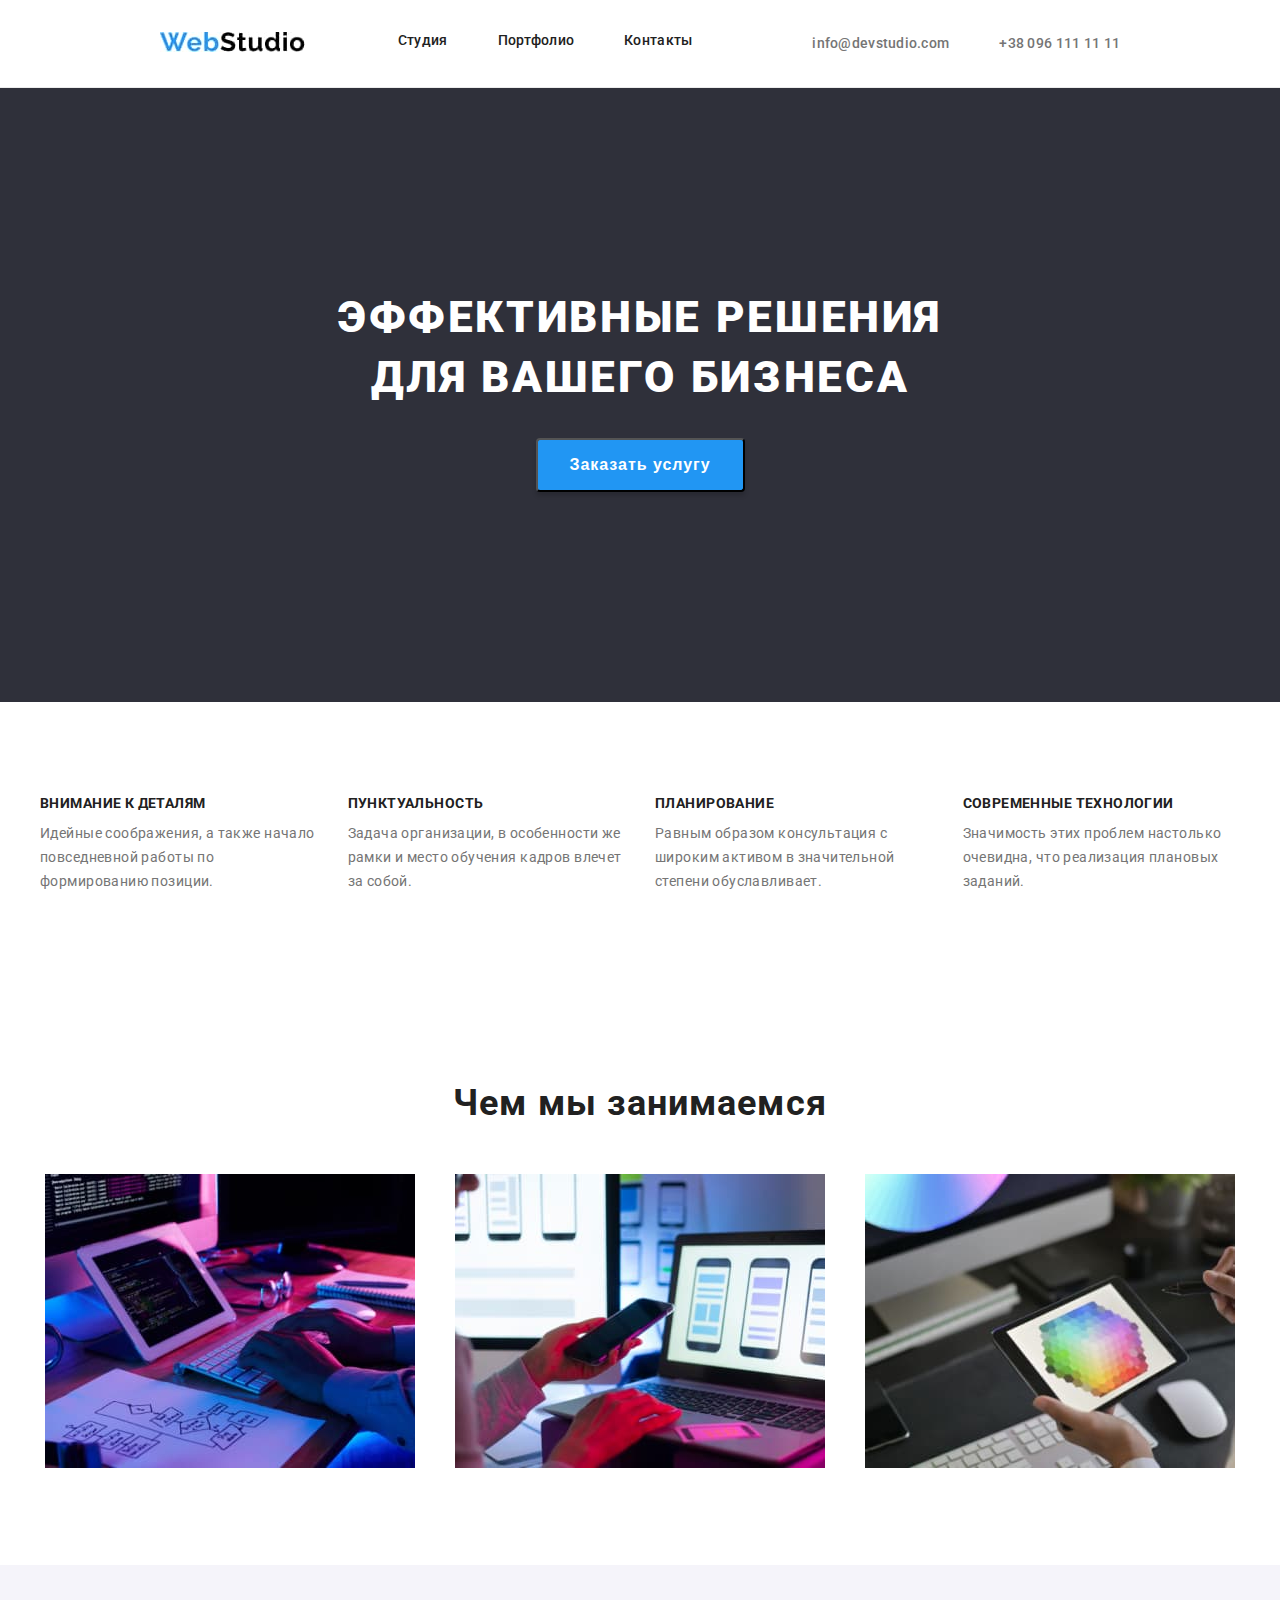
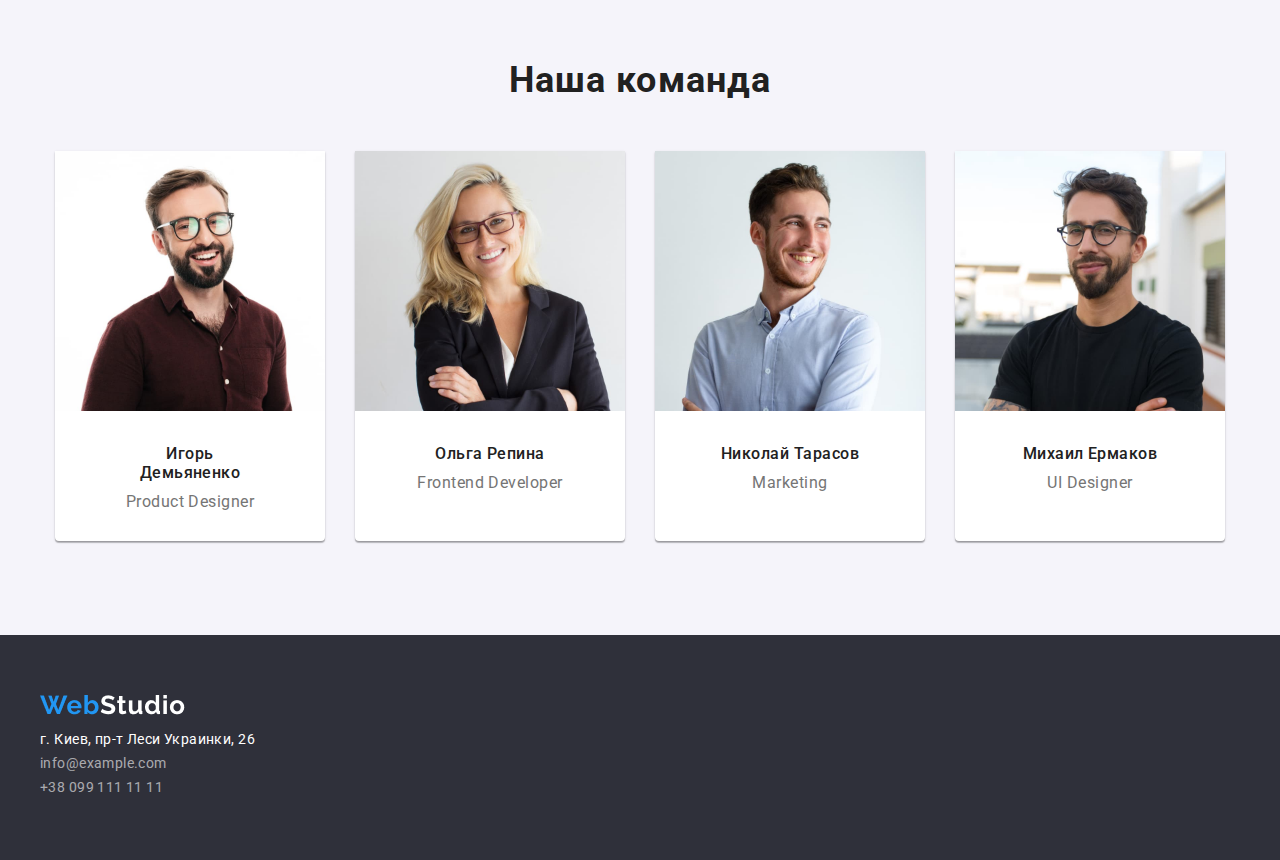
==== index.html @ a9471141 "added hw3" ====
<!DOCTYPE html>
<html lang="ru">
  <head>
    <meta charset="UTF-8" />
    <meta http-equiv="X-UA-Compatible" content="IE=edge" />
    <meta name="viewport" content="width=, initial-scale=1.0" />
    <link rel="preconnect" href="https://fonts.googleapis.com" />
    <link rel="preconnect" href="https://fonts.gstatic.com" crossorigin />
    <link
      href="https://fonts.googleapis.com/css2?family=Raleway:wght@700&family=Roboto:wght@400;500;700;900&display=swap"
      rel="stylesheet"
    />
    <title>hw3</title>
    <link
      rel="stylesheet"
      href="https://cdnjs.cloudflare.com/ajax/libs/modern-normalize/1.1.0/modern-normalize.min.css"
      integrity="sha512-wpPYUAdjBVSE4KJnH1VR1HeZfpl1ub8YT/NKx4PuQ5NmX2tKuGu6U/JRp5y+Y8XG2tV+wKQpNHVUX03MfMFn9Q=="
      crossorigin="anonymous"
      referrerpolicy="no-referrer"
    />
    <link rel="stylesheet" href="./css/reset.css" />
    <link rel="stylesheet" href="./css/styles.css" />
  </head>
  <body>
    <!-- header -->
    <header class="header">
      <div class="container">
        <nav class="header-nav">
          <div class="header-nav-items">
            <a class="header-logo" href="#">
              <img src="./images/WebStudio.jpg" alt="logo" />
            </a>
            <ul class="header-list list">
              <li class="header-item">
                <a href="#" class="header-link link">Студия</a>
              </li>
              <li class="header-item">
                <a href="./index1.html" class="header-link link">Портфолио</a>
              </li>
              <li class="header-item">
                <a href="" class="header-link link">Контакты</a>
              </li>
            </ul>
          </div>
          <div class="header-contacts">
            <a class="header-mail" href="mailto:info@example.com"
              >info@devstudio.com</a
            >
            <a class="header-tel" href="tel:+380961111111">+38 096 111 11 11</a>
          </div>
        </nav>
      </div>
    </header>

    <main>
      <section class="hero">
        <div class="hero-container">
          <h1 class="hero-text">Эффективные решения для вашего бизнеса</h1>
          <button type="button" class="hero-btn">Заказать услугу</button>
        </div>
      </section>

      <section class="about section">
        <div class="container">
          <ul class="about-list list">
            <li class="about-item">
              <h3 class="about-title">Внимание к деталям</h3>
              <p class="about-after-title">
                Идейные соображения, а также начало повседневной работы по
                формированию позиции.
              </p>
            </li>
            <li class="about-item">
              <h3 class="about-title">Пунктуальность</h3>
              <p class="about-after-title">
                Задача организации, в особенности же рамки и место обучения
                кадров влечет за собой.
              </p>
            </li>
            <li class="about-item">
              <h3 class="about-title">Планирование</h3>
              <p class="about-after-title">
                Равным образом консультация с широким активом в значительной
                степени обуславливает.
              </p>
            </li>
            <li class="about-item">
              <h3 class="about-title">Современные технологии</h3>
              <p class="about-after-title">
                Значимость этих проблем настолько очевидна, что реализация
                плановых заданий.
              </p>
            </li>
          </ul>
        </div>
      </section>
      <section class="our-work section">
        <div class="container">
          <h2 class="our-work-title">Чем мы занимаемся</h2>
          <ul class="our-work-list list">
            <li class="work-list-item">
              <img
                src="./images/img1.jpg"
                alt="рабочее место"
                width="370"
                height="294"
              />
            </li>
            <li class="work-list-item">
              <img
                src="./images/img2.jpg"
                alt="ноутбук"
                width="370"
                height="294"
              />
            </li>
            <li class="work-list-item">
              <img
                src="./images/img3.jpg"
                alt="планшет"
                width="370"
                height="294"
              />
            </li>
          </ul>
        </div>
      </section>

      <section class="team section">
        <div class="container">
          <h2 class="team-title">Наша команда</h2>
          <ul class="team-list list">
            <li class="team-list-item">
              <img
                src="./images/img4.jpg"
                alt="Игорь Демьяненко"
                width="270"
                height="260"
              />
              <div class="team-description">
                <h3 class="team-name">Игорь Демьяненко</h3>
                <p class="team-role">Product Designer</p>
              </div>
            </li>
            <li class="team-list-item">
              <img
                src="./images/img5.jpg"
                alt="Ольга Репина"
                width="270"
                height="260"
              />
              <div class="team-description">
                <h3 class="team-name">Ольга Репина</h3>
                <p class="team-role">Frontend Developer</p>
              </div>
            </li>
            <li class="team-list-item">
              <img
                src="./images/img6.jpg"
                alt="Николай Тарасов"
                width="270"
                height="260"
              />
              <div class="team-description">
                <h3 class="team-name">Николай Тарасов</h3>
                <p class="team-role">Marketing</p>
              </div>
            </li>
            <li class="team-list-item">
              <img
                src="./images/img7.jpg"
                alt="Михаил Ермаков"
                width="270"
                height="260"
              />
              <div class="team-description">
                <h3 class="team-name">Михаил Ермаков</h3>
                <p class="team-role">UI Designer</p>
              </div>
            </li>
          </ul>
        </div>
      </section>
    </main>

    <footer class="footer">
      <div class="container">
        <a href="#"
          ><img src="./images/WebStudioTransparent.png" alt="logo"
        /></a>
        <address>
          <ul class="contact-list list">
            <li class="contact-list-item">г. Киев, пр-т Леси Украинки, 26</li>
            <li class="contact-list-item">
              <a href="mailto:info@example.com">info@example.com</a>
            </li>
            <li class="contact-list-item">
              <a href="tel:+380991111111">+38 099 111 11 11</a>
            </li>
          </ul>
        </address>
      </div>
    </footer>
  </body>
</html>
---- css/styles.css ----
:root {
  --header-color: #ffffff;
  --first-btn-color: #ffffff;
  --second-btn-color: #212121;
  --accent-color: #2196f3;
}

body {
  font-family: "Roboto", sans-serif;
}

p {
  color: teal;
}

a {
  text-decoration: none;
}

.container {
  width: 1200px;
  margin: 0 auto;
}

.section {
  padding: 94px 0;
}

.list {
  list-style: none;
}

.link {
  text-decoration: none;
}

/*---------------HEADER--------------------------------*/

.header {
  background-color: white;
  padding: 32px 0;
  border-bottom: 1px solid #ececec;
}

.header-link:hover,
.header-link:focus,
.header-contacts a:hover {
  color: var(--accent-color);
}

.header-nav {
  display: flex;
  justify-content: space-evenly;
  align-items: center;
}

.header-nav-items {
  display: flex;
  justify-content: space-between;
  gap: 93px;
}

.header-list {
  display: flex;
  gap: 50px;
}

.header-contacts {
  display: flex;
  gap: 50px;
}

.header-contacts a {
  transition: 0.5s;
}

.header-link {
  font-weight: 500;
  font-size: 14px;
  line-height: 1.14;
  letter-spacing: 0.02em;
  color: #212121;
  transition: 0.5s;
}

.header-mail {
  font-family: "Roboto";
  font-style: normal;
  font-weight: 500;
  font-size: 14px;
  line-height: 1.14;
  letter-spacing: 0.02em;
  color: #757575;
}

.header-tel {
  font-family: "Roboto";
  font-style: normal;
  font-weight: 500;
  font-size: 14px;
  line-height: 1.14;
  letter-spacing: 0.02em;
  color: #757575;
}

.header-btn {
  font-family: inherit;
  font-weight: 700;
  font-size: 16px;
  line-height: 1.88;
  /* identical to box height, or 188% */
  display: flex;
  align-items: center;
  text-align: center;
  letter-spacing: 0.06em;
  color: var(--first-btn-color);
}

/*-------------HERO---------------------------*/

.hero {
  background-color: #2f303a;
  padding-top: 200px;
  padding-bottom: 210px;
  text-align: center;
}

.hero-container {
  width: 696px;
  margin: 0 auto;
}

.hero-text {
  font-style: normal;
  font-weight: 900;
  font-size: 44px;
  line-height: 1.36;
  letter-spacing: 0.06em;
  text-transform: uppercase;
  color: #ffffff;
  margin-bottom: 30px;
}

.hero-btn {
  padding: 10px 32px;
  font-style: normal;
  font-weight: 700;
  font-size: 16px;
  line-height: 1.88;
  /* identical to box height, or 188% */
  text-align: center;
  letter-spacing: 0.06em;
  color: #ffffff;
  background: #2196f3;
  box-shadow: 0px 4px 4px rgba(0, 0, 0, 0.15);
  border-radius: 4px;
  cursor: pointer;
}

/*-------------ABOUT---------------------------*/

.about-list {
  display: flex;
  gap: 30px;
}

.about-title {
  font-style: normal;
  font-weight: 700;
  font-size: 14px;
  line-height: 1.14;
  letter-spacing: 0.03em;
  text-transform: uppercase;
  color: #212121;
  margin-bottom: 10px;
}

.about-after-title {
  font-style: normal;
  font-weight: 400;
  font-size: 14px;
  line-height: 1.71;
  /* or 171% */
  letter-spacing: 0.03em;
  color: #757575;
}

.about-item {
  width: 25%;
}

/*-------------OUR-WORK---------------------------*/

.our-work {
  text-align: center;
}

.our-work-title {
  font-style: normal;
  font-weight: 700;
  font-size: 36px;
  line-height: 1.17;
  text-align: center;
  letter-spacing: 0.03em;
  color: #212121;
  margin-bottom: 50px;
}

.our-work-list {
  display: flex;
  flex-wrap: wrap;
  margin-left: -30px;
}

.work-list-item {
  width: calc(100% / 3 - 30px);
  margin-left: 30px;
}

/*-------------TEAM---------------------------*/

.team {
  background: #f5f4fa;
  text-align: center;
}

.team-title {
  font-style: normal;
  font-weight: 700;
  font-size: 36px;
  line-height: 1.17;
  text-align: center;
  letter-spacing: 0.03em;
  color: #212121;
  margin-bottom: 50px;
}

.team-list {
  display: flex;
  /* gap: 30px; */
  margin-left: -30px;
  padding: 0 15px;
}

.team-list-item {
  background: #ffffff;
  /* material shadow v1 */
  box-shadow: 0px 1px 3px rgba(0, 0, 0, 0.12), 0px 1px 1px rgba(0, 0, 0, 0.14),
    0px 2px 1px rgba(0, 0, 0, 0.2);
  border-radius: 0px 0px 4px 4px;
  flex-basis: calc(100% / 4 - 30px);
  width: calc((100% - 120px) / 4);
  margin-left: 30px;
}

.team-description {
  padding: 30px 59px;
}

.team-name {
  font-style: normal;
  font-weight: 500;
  font-size: 16px;
  line-height: 19px;
  /* identical to box height */
  text-align: center;
  letter-spacing: 0.03em;
  color: #212121;
  margin-bottom: 10px;
}

.team-role {
  font-style: normal;
  font-weight: 400;
  font-size: 16px;
  line-height: 19px;
  /* identical to box height */
  text-align: center;
  letter-spacing: 0.03em;
  color: #757575;
}

/*-------------FOOTER---------------------------*/

.footer {
  background: #2f303a;
  padding: 60px 0;
}

.contact-list {
  margin-top: 10px;
}

.contact-list-item,
.contact-list-item a {
  font-style: normal;
  font-size: 14px;
  line-height: 1.71;
  /* or 171% */
  letter-spacing: 0.03em;
  color: rgba(255, 255, 255, 0.6);
  transition: 0.5s;
}

.contact-list-item,
.contact-list-item a:hover {
  color: #ffffff;
}

.contact-list-item:first-child {
  color: #ffffff;
}

/*-------------PAGE 2---------------------------*/

/*-------------BTN-LIST---------------------------*/

.btn-list {
  display: flex;
  justify-content: center;
  gap: 8px;
  margin-bottom: 50px;
}

.btn-list-item {
  background: #f5f4fa;
  border-radius: 4px;
  padding: 6px 22px;
  font-style: normal;
  font-weight: 500;
  font-size: 16px;
  line-height: 1.62;
  /* identical to box height, or 162% */
  text-align: center;
  letter-spacing: 0.03em;
  color: #212121;
  cursor: pointer;
  transition: 0.5s;
}

.btn-list-item:hover {
  background: #2196f3;
  color: #ffffff;
  box-shadow: 0px 3px 1px rgba(0, 0, 0, 0.1), 0px 1px 2px rgba(0, 0, 0, 0.08),
    0px 2px 2px rgba(0, 0, 0, 0.12);
}

/*-------------PORTFOLIO---------------------------*/

.portfolio-list {
  display: flex;
  flex-wrap: wrap;
  /* gap: 30px; */
  margin-left: -30px;
  margin-bottom: -30px;
  padding: 0 15px;
}

.portfolio-list-item {
  width: calc(100% / 3 - 30px);
  margin-left: 30px;
  margin-bottom: 30px;
}

.portfolio-description {
  background: #ffffff;
  border-left: 1px solid #eeeeee;
  border-right: 1px solid #eeeeee;
  border-bottom: 1px solid #eeeeee;
  position: relative;
  top: -3px;
  padding: 20px 24px;
}

.portfolio-title {
  font-style: normal;
  font-weight: 700;
  font-size: 18px;
  line-height: 2;
  /* identical to box height, or 200% */
  letter-spacing: 0.06em;
  color: #212121;
}

.portfolio-type {
  font-style: normal;
  font-weight: 400;
  font-size: 16px;
  line-height: 1.88;
  /* identical to box height, or 188% */
  letter-spacing: 0.03em;
  color: #757575;
}
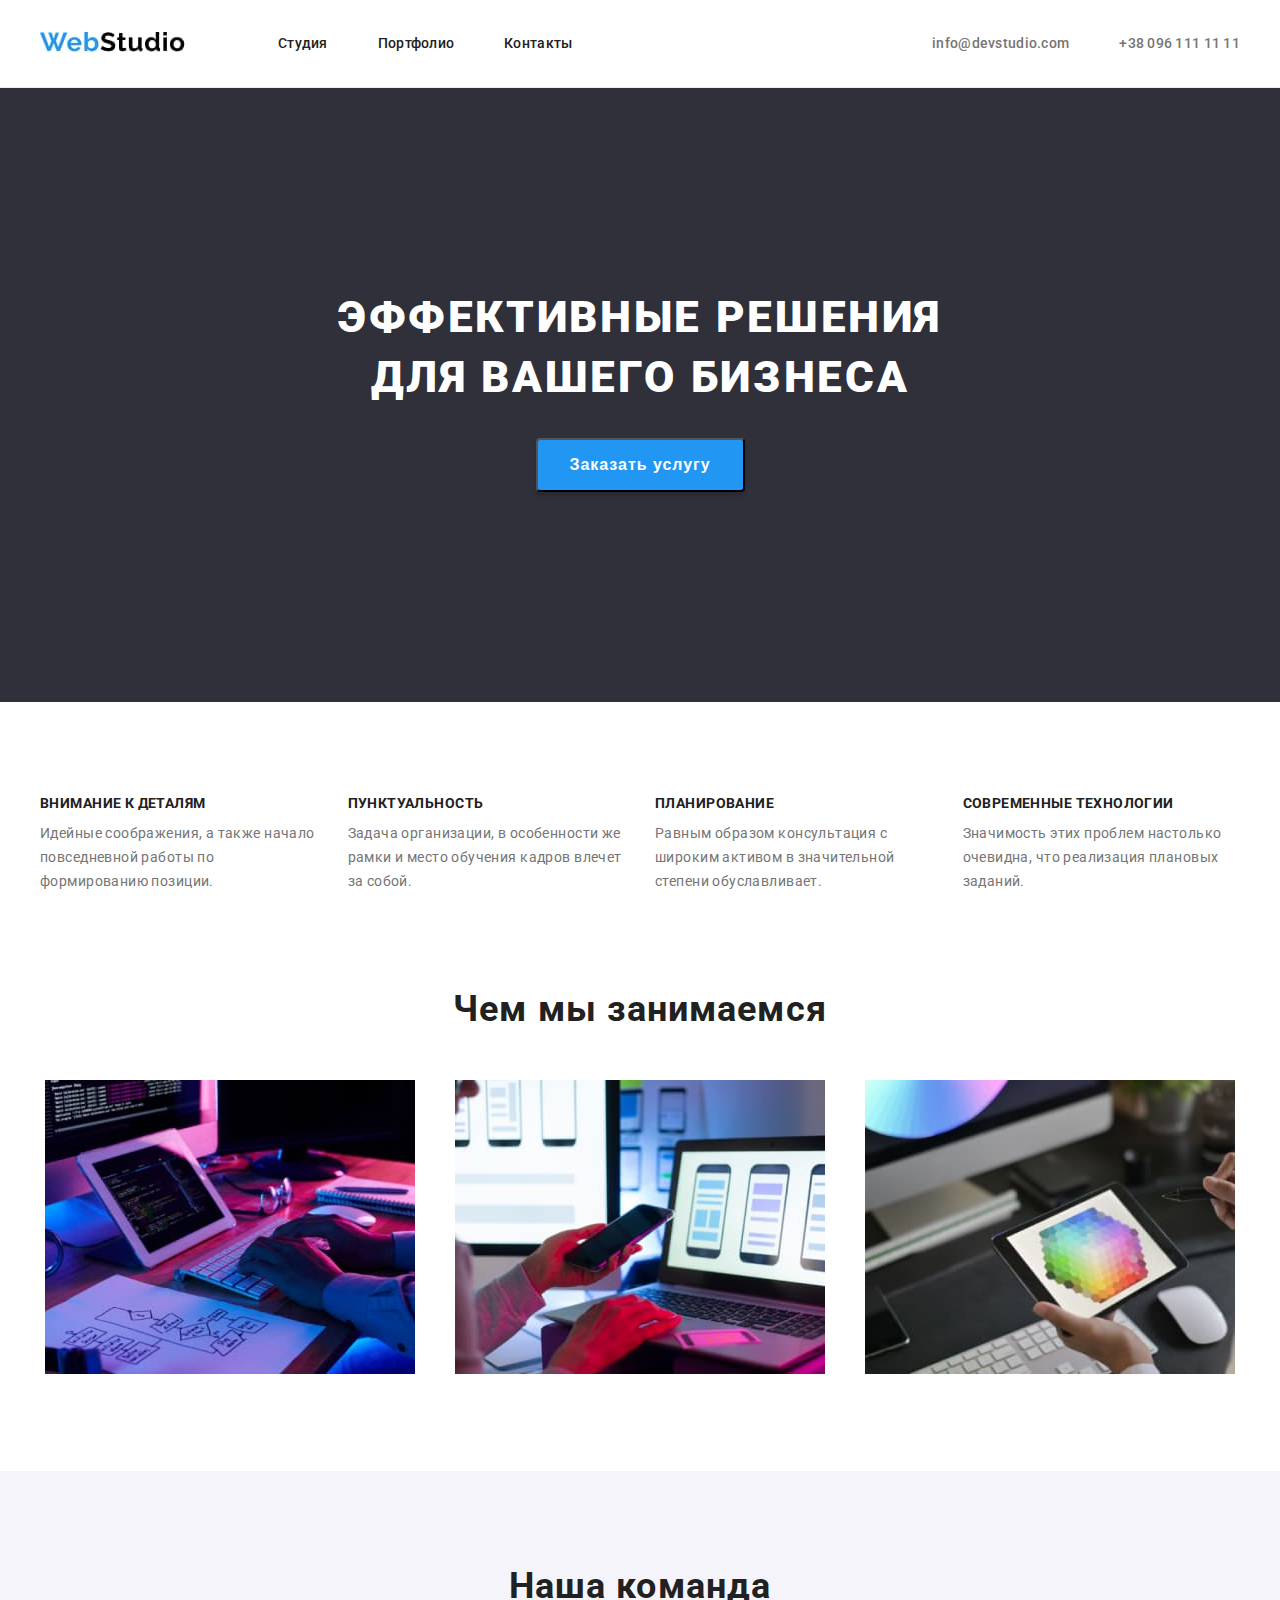
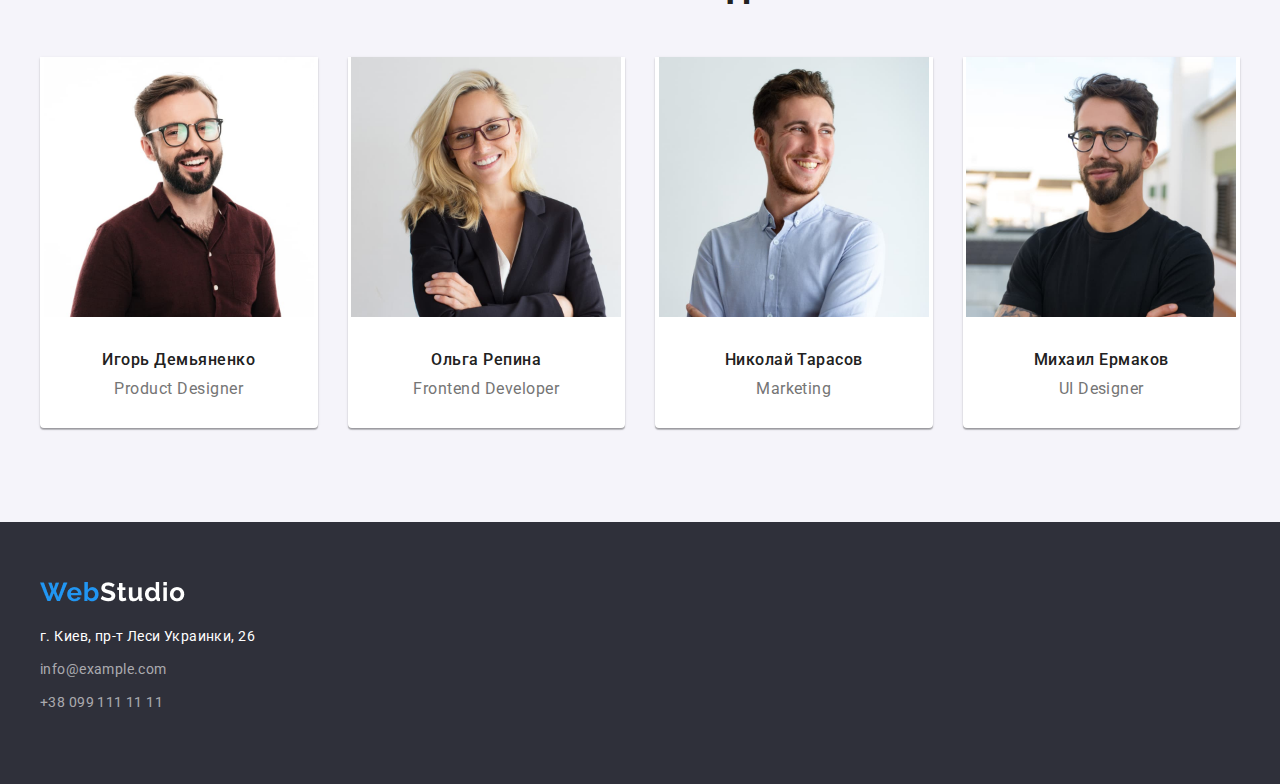
==== commit 4028fa61: "fixed some issues" ====
--- a/index.html
+++ b/index.html
@@ -60,7 +60,7 @@
         </div>
       </section>
 
-      <section class="about section">
+      <section class="about">
         <div class="container">
           <ul class="about-list list">
             <li class="about-item">
--- a/css/styles.css
+++ b/css/styles.css
@@ -20,6 +20,7 @@
 .container {
   width: 1200px;
   margin: 0 auto;
+  padding: 0 15px;
 }
 
 .section {
@@ -50,24 +51,27 @@
 
 .header-nav {
   display: flex;
-  justify-content: space-evenly;
+  justify-content: space-between;
   align-items: center;
 }
 
 .header-nav-items {
   display: flex;
   justify-content: space-between;
-  gap: 93px;
+  align-items: center;
 }
 
 .header-list {
   display: flex;
-  gap: 50px;
+  margin-left: 93px;
+}
+
+.header-item {
+  margin-right: 50px;
 }
 
 .header-contacts {
   display: flex;
-  gap: 50px;
 }
 
 .header-contacts a {
@@ -91,6 +95,7 @@
   line-height: 1.14;
   letter-spacing: 0.02em;
   color: #757575;
+  margin-left: 50px;
 }
 
 .header-tel {
@@ -101,6 +106,7 @@
   line-height: 1.14;
   letter-spacing: 0.02em;
   color: #757575;
+  margin-left: 50px;
 }
 
 .header-btn {
@@ -158,7 +164,9 @@
 }
 
 /*-------------ABOUT---------------------------*/
-
+.about {
+  padding-top: 94px;
+}
 .about-list {
   display: flex;
   gap: 30px;
@@ -239,7 +247,6 @@
   display: flex;
   /* gap: 30px; */
   margin-left: -30px;
-  padding: 0 15px;
 }
 
 .team-list-item {
@@ -254,7 +261,8 @@
 }
 
 .team-description {
-  padding: 30px 59px;
+  padding: 30px 0;
+  text-align: center;
 }
 
 .team-name {
@@ -288,7 +296,7 @@
 }
 
 .contact-list {
-  margin-top: 10px;
+  margin-top: 20px;
 }
 
 .contact-list-item,
@@ -300,6 +308,7 @@
   letter-spacing: 0.03em;
   color: rgba(255, 255, 255, 0.6);
   transition: 0.5s;
+  margin-bottom: 9px;
 }
 
 .contact-list-item,
@@ -352,8 +361,6 @@
   flex-wrap: wrap;
   /* gap: 30px; */
   margin-left: -30px;
-  margin-bottom: -30px;
-  padding: 0 15px;
 }
 
 .portfolio-list-item {
